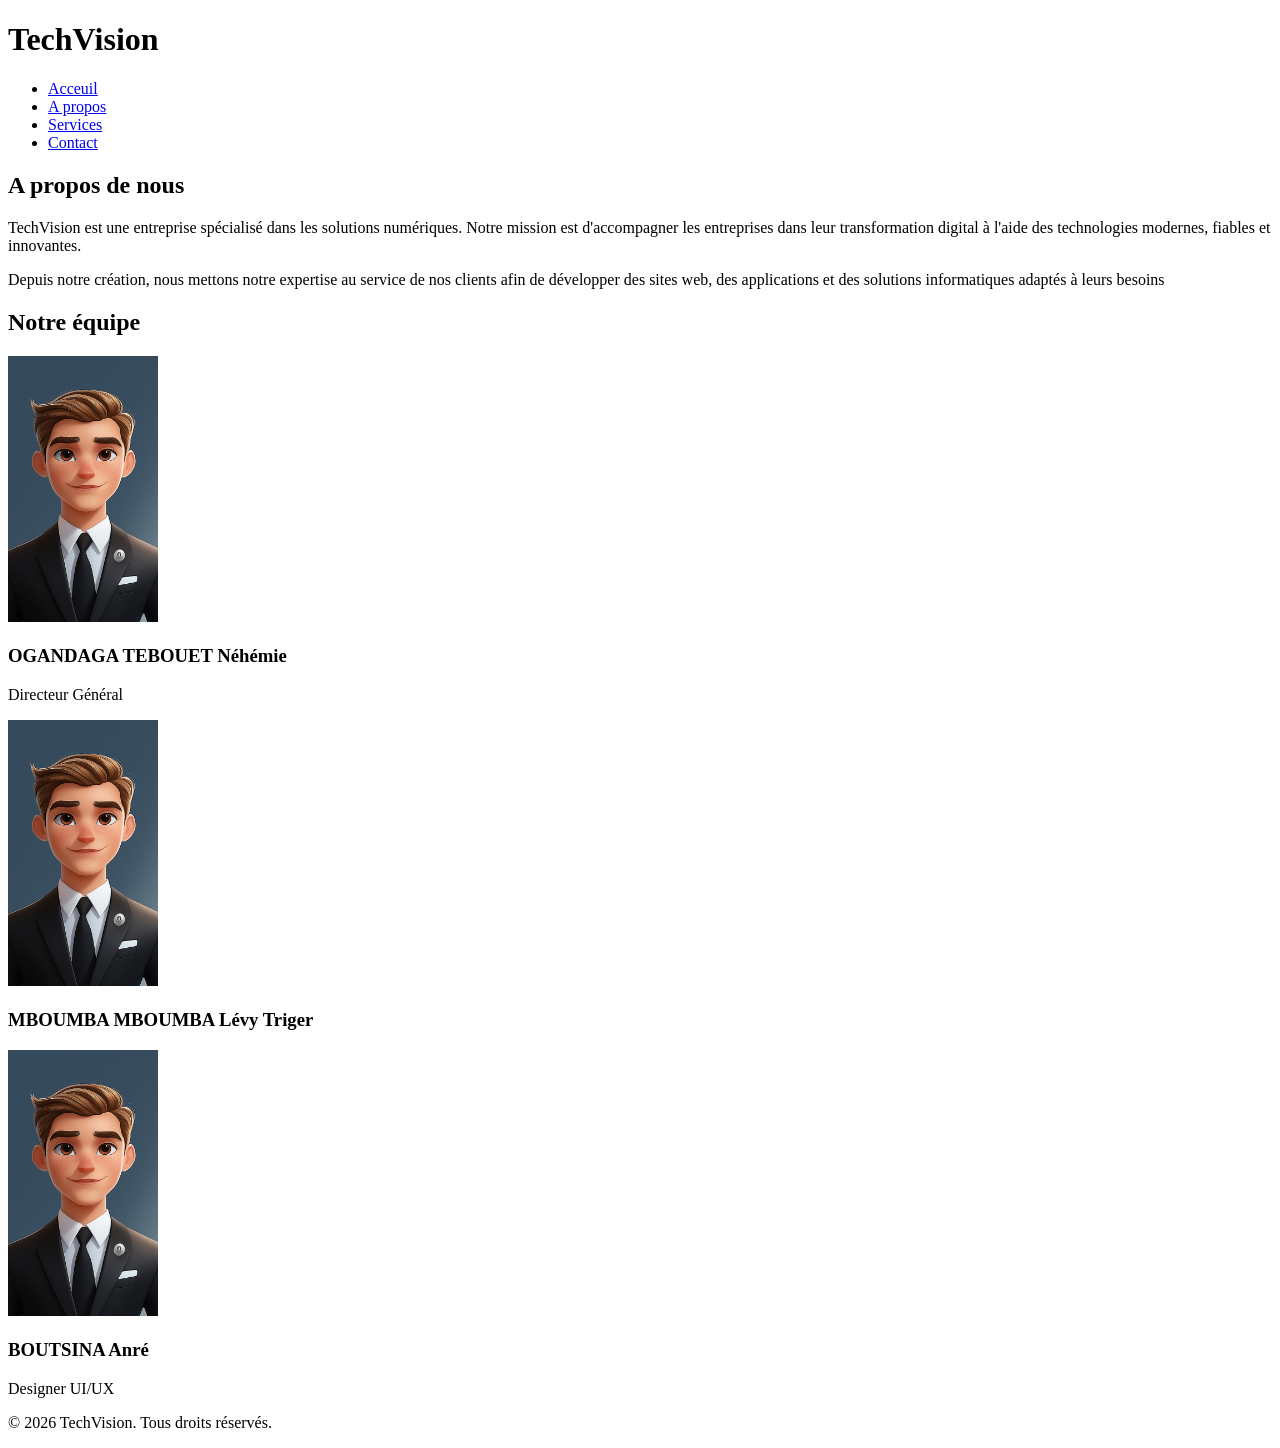
==== about.html @ 78dcaa66 "Premier commit" ====
<!DOCTYPE html>
<html lang="fr">
<head>
    <meta charset="UTF-8">
    <meta name="viewport" content="width=device-width, initial-scale=1.0">
    <title>TechVision - A propos</title>

</head>

<!-- En-tete -->
 <header>
    <h1>TechVision</h1>

    <nav>
        <ul>
            <li><a href="index.html">Acceuil</a></li>
            <li><a href="about.html">A propos</a></li>
            <li><a href="services.html">Services</a></li>
            <li><a href="contact.html">Contact</a></li>
        </ul>
    </nav>
 </header>


<body>
  <!-- Contenu principal-->  
  <main> <!-- Présentation -->
     <section>
        <h2>A propos de nous</h2>

        <p>
            TechVision est une entreprise spécialisé dans les solutions numériques. Notre mission est d'accompagner les entreprises dans leur transformation digital à l'aide des technologies modernes, fiables et innovantes.
        </p>

        <p>
            Depuis notre création, nous mettons notre expertise au service de nos clients afin de développer des sites web, des applications et des solutions informatiques adaptés à leurs besoins
        </p>
     </section>

     <!-- Equipe -->
      <section>
        <h2>Notre équipe</h2>

        <article>
            <img src="OTN.jpg" alt="Directeur Général" width="150">
            <h3>OGANDAGA TEBOUET Néhémie</h3>
            <p>Directeur Général</p>
        </article>

        <article>
            <img src="OTN.jpg" alt="Dévelopeur web" width="150">
            <h3>MBOUMBA MBOUMBA Lévy Triger</h3>
        </article>

        <article><img src="OTN.jpg" alt="Deigner UI/UX" width="150">
            <h3>BOUTSINA Anré</h3>
            <p>Designer UI/UX</p>
        </article>
   </main>

   
        </section>

</body>

<footer>
    <p>&copy; 2026 TechVision. Tous droits réservés. </p>
</footer>

</html>
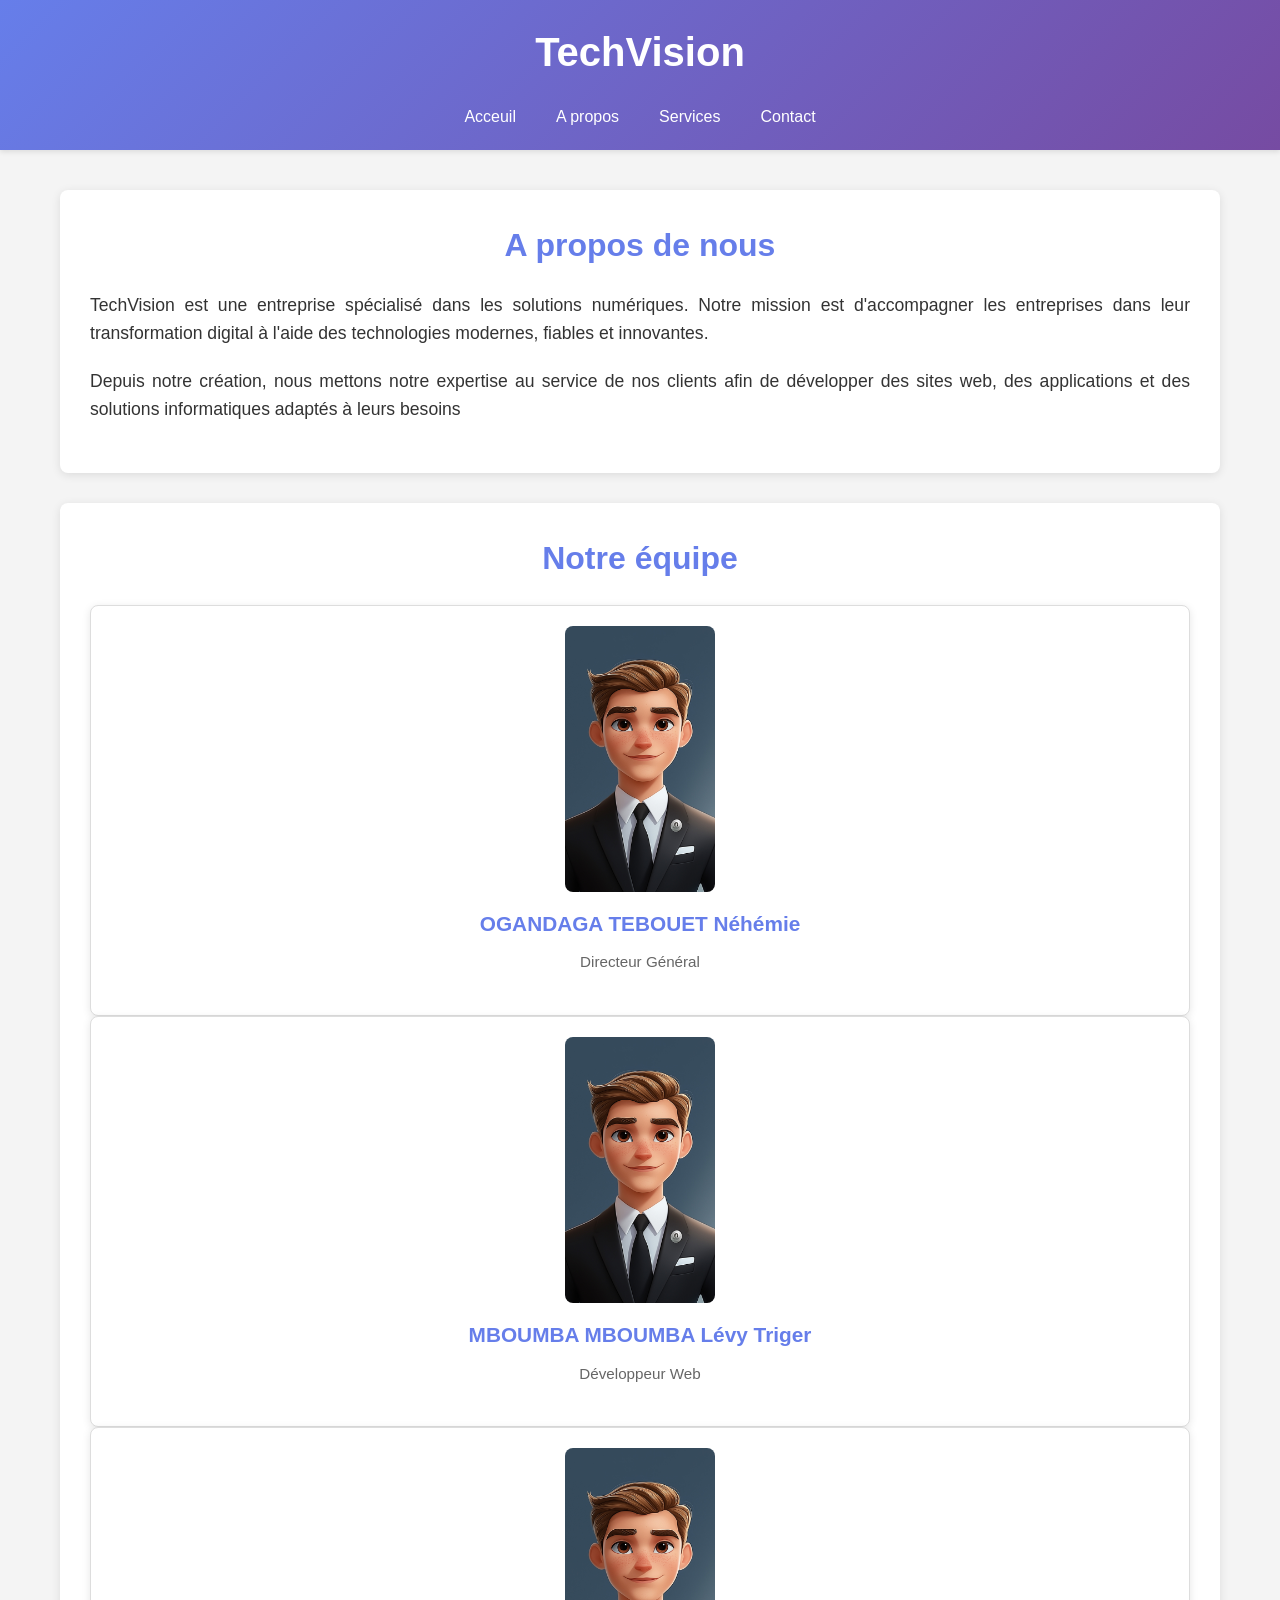
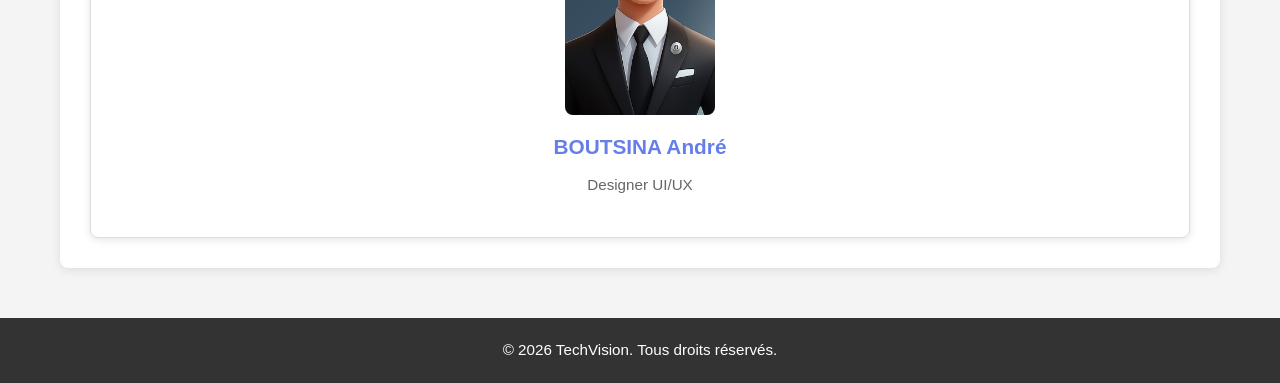
==== commit 11f200ed: "Ajouts des modifications et fix du css" ====
--- a/about.html
+++ b/about.html
@@ -5,8 +5,10 @@
     <meta name="viewport" content="width=device-width, initial-scale=1.0">
     <title>TechVision - A propos</title>
 
+    <link rel="stylesheet" href="style.css">
 </head>
 
+<body>
 <!-- En-tete -->
  <header>
     <h1>TechVision</h1>
@@ -20,11 +22,9 @@
         </ul>
     </nav>
  </header>
-
-
-<body>
   <!-- Contenu principal-->  
-  <main> <!-- Présentation -->
+  <main>
+     <!-- Présentation -->
      <section>
         <h2>A propos de nous</h2>
 
@@ -38,28 +38,28 @@
      </section>
 
      <!-- Equipe -->
-      <section>
+     <section>
         <h2>Notre équipe</h2>
 
         <article>
-            <img src="OTN.jpg" alt="Directeur Général" width="150">
+            <img src="OTN.jpg" alt="Directeur Général">
             <h3>OGANDAGA TEBOUET Néhémie</h3>
             <p>Directeur Général</p>
         </article>
 
         <article>
-            <img src="OTN.jpg" alt="Dévelopeur web" width="150">
+            <img src="OTN.jpg" alt="Développeur web">
             <h3>MBOUMBA MBOUMBA Lévy Triger</h3>
+            <p>Développeur Web</p>
         </article>
 
-        <article><img src="OTN.jpg" alt="Deigner UI/UX" width="150">
-            <h3>BOUTSINA Anré</h3>
+        <article>
+            <img src="OTN.jpg" alt="Designer UI/UX">
+            <h3>BOUTSINA André</h3>
             <p>Designer UI/UX</p>
         </article>
-   </main>
-
-   
-        </section>
+     </section>
+  </main>
 
 </body>
 
--- a/style.css
+++ b/style.css
@@ -0,0 +1,306 @@
+/* Styles généraux */
+* {
+    margin: 0;
+    padding: 0;
+    box-sizing: border-box;
+}
+
+body {
+    font-family: 'Segoe UI', Tahoma, Geneva, Verdana, sans-serif;
+    line-height: 1.6;
+    color: #333;
+    background-color: #f4f4f4;
+}
+
+/* En-tête et navigation */
+header {
+    background: linear-gradient(135deg, #667eea 0%, #764ba2 100%);
+    color: white;
+    padding: 20px 0;
+    box-shadow: 0 2px 5px rgba(0, 0, 0, 0.1);
+}
+
+header h1 {
+    text-align: center;
+    font-size: 2.5em;
+    margin-bottom: 20px;
+}
+
+nav ul {
+    display: flex;
+    justify-content: center;
+    list-style: none;
+    flex-wrap: wrap;
+}
+
+nav li {
+    margin: 0 20px;
+}
+
+nav a {
+    color: white;
+    text-decoration: none;
+    font-weight: 500;
+    transition: color 0.3s ease;
+}
+
+nav a:hover {
+    color: #ffd700;
+    text-decoration: underline;
+}
+
+/* Contenu principal */
+main {
+    max-width: 1200px;
+    margin: 40px auto;
+    padding: 0 20px;
+}
+
+main section {
+    background: white;
+    padding: 30px;
+    margin-bottom: 30px;
+    border-radius: 8px;
+    box-shadow: 0 2px 10px rgba(0, 0, 0, 0.1);
+}
+
+section h2 {
+    color: #667eea;
+    font-size: 2em;
+    margin-bottom: 20px;
+    text-align: center;
+}
+
+section p {
+    font-size: 1.1em;
+    margin-bottom: 20px;
+    text-align: justify;
+}
+
+/* Services - Disposition en grille */
+.services {
+    display: grid;
+    grid-template-columns: repeat(auto-fit, minmax(250px, 1fr));
+    gap: 30px;
+    margin-top: 30px;
+}
+
+.card {
+    background: white;
+    border: 1px solid #ddd;
+    border-radius: 8px;
+    padding: 20px;
+    text-align: center;
+    box-shadow: 0 4px 12px rgba(0, 0, 0, 0.1);
+    transition: transform 0.3s ease, box-shadow 0.3s ease;
+}
+
+.card:hover {
+    transform: translateY(-5px);
+    box-shadow: 0 6px 20px rgba(102, 126, 234, 0.3);
+}
+
+.card img {
+    width: 100%;
+    max-width: 150px;
+    height: auto;
+    border-radius: 8px;
+    margin-bottom: 15px;
+    display: block;
+    margin-left: auto;
+    margin-right: auto;
+}
+
+.card h3 {
+    color: #667eea;
+    font-size: 1.5em;
+    margin-bottom: 15px;
+}
+
+.card p {
+    font-size: 1em;
+    color: #666;
+    text-align: center;
+}
+
+/* Équipe - Disposition en grille */
+.team {
+    display: grid;
+    grid-template-columns: repeat(auto-fit, minmax(200px, 1fr));
+    gap: 30px;
+    margin-top: 30px;
+}
+
+main > section article {
+    background: white;
+    border: 1px solid #ddd;
+    border-radius: 8px;
+    padding: 20px;
+    text-align: center;
+    box-shadow: 0 2px 8px rgba(0, 0, 0, 0.1);
+}
+
+main > section article img {
+    width: 100%;
+    max-width: 150px;
+    height: auto;
+    border-radius: 8px;
+    margin-bottom: 15px;
+    display: block;
+    margin-left: auto;
+    margin-right: auto;
+}
+
+main > section article h3 {
+    color: #667eea;
+    margin-bottom: 10px;
+    font-size: 1.3em;
+}
+
+main > section article p {
+    color: #666;
+    font-size: 0.95em;
+    text-align: center;
+}
+
+/* Formulaire de contact */
+form {
+    background: #f9f9f9;
+    padding: 25px;
+    border-radius: 8px;
+    border: 1px solid #ddd;
+    max-width: 500px;
+    margin: 30px auto;
+}
+
+label {
+    display: block;
+    margin-top: 15px;
+    margin-bottom: 5px;
+    color: #333;
+    font-weight: 500;
+}
+
+input[type="text"],
+input[type="email"],
+textarea {
+    width: 100%;
+    padding: 10px;
+    margin-bottom: 15px;
+    border: 1px solid #ddd;
+    border-radius: 4px;
+    font-family: inherit;
+    font-size: 1em;
+}
+
+input[type="text"]:focus,
+input[type="email"]:focus,
+textarea:focus {
+    outline: none;
+    border-color: #667eea;
+    box-shadow: 0 0 5px rgba(102, 126, 234, 0.3);
+}
+
+textarea {
+    resize: vertical;
+}
+
+input[type="submit"] {
+    background: linear-gradient(135deg, #667eea 0%, #764ba2 100%);
+    color: white;
+    padding: 12px 30px;
+    border: none;
+    border-radius: 4px;
+    font-size: 1.1em;
+    cursor: pointer;
+    font-weight: 600;
+    width: 100%;
+    transition: opacity 0.3s ease;
+}
+
+input[type="submit"]:hover {
+    opacity: 0.9;
+}
+
+/* Lien découvrir services */
+main a {
+    display: inline-block;
+    margin-top: 20px;
+    padding: 12px 30px;
+    background: linear-gradient(135deg, #667eea 0%, #764ba2 100%);
+    color: white;
+    text-decoration: none;
+    border-radius: 4px;
+    font-weight: 600;
+    transition: opacity 0.3s ease;
+}
+
+main a:hover {
+    opacity: 0.9;
+}
+
+/* Footer */
+footer {
+    background: #333;
+    color: white;
+    text-align: center;
+    padding: 20px;
+    margin-top: 50px;
+}
+
+footer p {
+    margin: 0;
+    font-size: 0.95em;
+}
+
+/* Responsive Design */
+@media (max-width: 768px) {
+    header h1 {
+        font-size: 1.8em;
+    }
+
+    nav ul {
+        flex-direction: column;
+        align-items: center;
+    }
+
+    nav li {
+        margin: 10px 0;
+    }
+
+    .services,
+    .team {
+        grid-template-columns: 1fr;
+    }
+
+    section h2 {
+        font-size: 1.5em;
+    }
+
+    form {
+        margin: 20px 0;
+    }
+}
+
+@media (max-width: 480px) {
+    header h1 {
+        font-size: 1.5em;
+    }
+
+    nav li {
+        margin: 5px 10px;
+    }
+
+    section {
+        padding: 15px;
+    }
+
+    .card,
+    main > section article {
+        padding: 15px;
+    }
+
+    main {
+        margin: 20px auto;
+    }
+}
